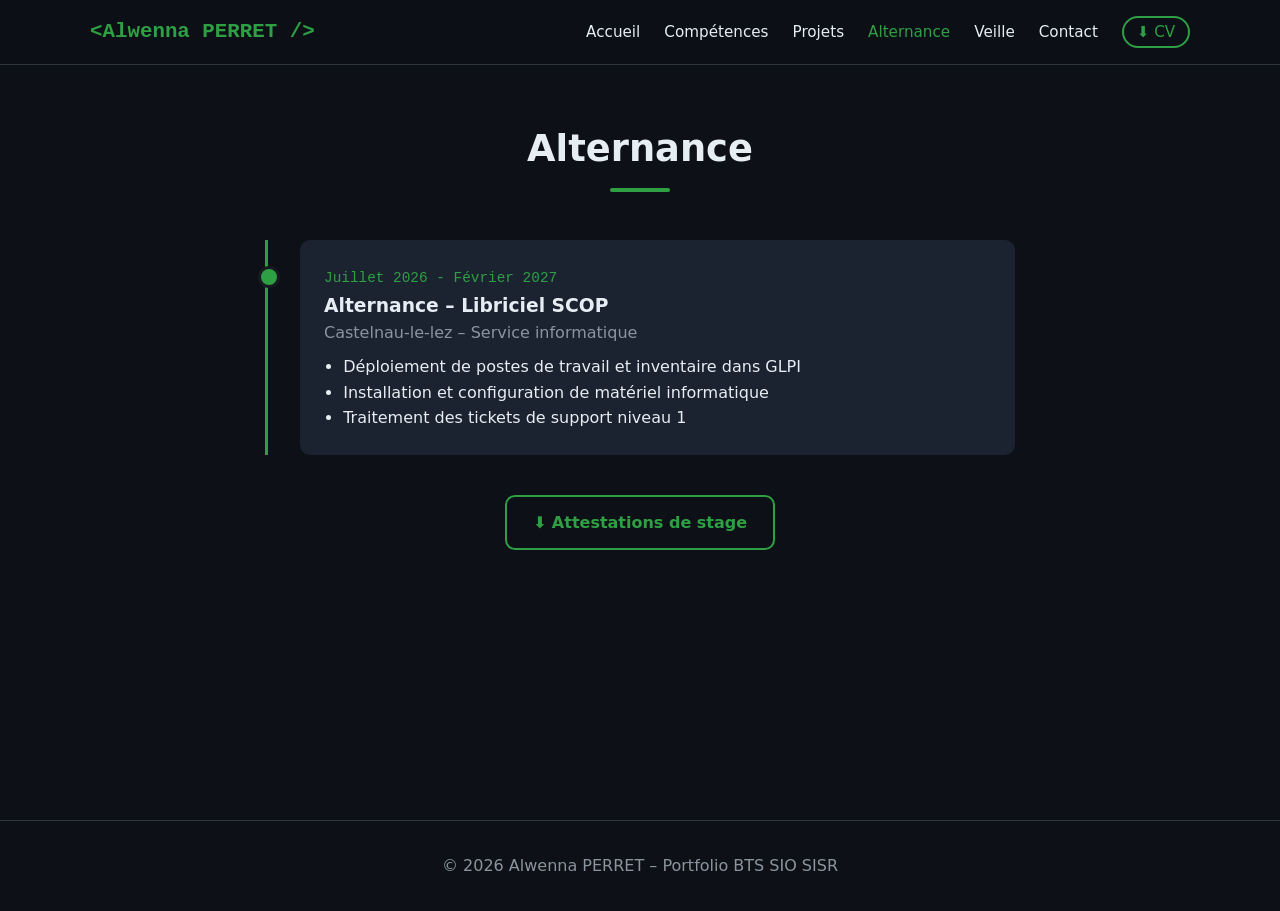
==== alternance.html @ 08a2ea28 "Add files via upload" ====
<!DOCTYPE html>
<html lang="fr">
<head>
  <meta charset="UTF-8">
  <meta name="viewport" content="width=device-width, initial-scale=1.0">
  <title>Stages – Alwenna PERRET | BTS SIO SISR</title>
  <link rel="stylesheet" href="style.css">
</head>
<body>

  <!-- ========== MENU (identique sur toutes les pages) ========== -->
  <header class="header">
    <nav class="nav container">
      <a href="index.html" class="logo">&lt;Alwenna PERRET /&gt;</a>
      <button class="burger" id="burger" aria-label="Ouvrir le menu">
        <span></span><span></span><span></span>
      </button>
      <ul class="nav-links" id="navLinks">
        <li><a href="index.html">Accueil</a></li>
        <li><a href="competences.html">Compétences</a></li>
        <li><a href="projets.html">Projets</a></li>
        <li><a href="alternance.html">Alternance</a></li>
        <li><a href="veille.html">Veille</a></li>
        <li><a href="contact.html">Contact</a></li>
        <li><a href="Cv Alternance.pdf" download="Cv Alternance.pdf" class="nav-cv">⬇ CV</a></li>
      </ul>
    </nav>
  </header>

  <main>

    <section class="section page">
      <div class="container">
        <h1 class="section-title">Alternance</h1>
        <div class="timeline">
          <div class="timeline-item">
            <span class="timeline-date">Juillet 2026 - Février 2027</span>
            <h3>Alternance  – Libriciel SCOP</h3>
            <p>Castelnau-le-lez – Service informatique</p>
            <ul>
              <li>Déploiement de postes de travail et inventaire dans GLPI</li>
              <li>Installation et configuration de matériel informatique</li>
              <li>Traitement des tickets de support niveau 1</li>
            </ul>
          </div>
        </div>
        <p class="center">
          <a href="docs/attestation-stage.pdf" download class="btn btn-outline">⬇ Attestations de stage</a>
        </p>
      </div>
    </section>

  </main>

  <button class="back-top" id="backTop" aria-label="Retour en haut">↑</button>

  <footer class="footer">
    <p>© <span id="year"></span> Alwenna PERRET – Portfolio BTS SIO SISR</p>
  </footer>

  <script src="script.js"></script>
</body>
</html>
---- style.css ----
/* ===================== VARIABLES ===================== */
:root {
  --bg: #0d1117;
  --bg-alt: #161b22;
  --card: #1c2330;
  --text: #e6edf3;
  --muted: #8b949e;
  --accent: #2ea043;
  --accent-2: #58a6ff;
  --radius: 10px;
  --font: "Segoe UI", system-ui, -apple-system, sans-serif;
  --mono: "Consolas", "Courier New", monospace;
}

* { margin: 0; padding: 0; box-sizing: border-box; }
html { scroll-behavior: smooth; }
body { font-family: var(--font); background: var(--bg); color: var(--text); line-height: 1.6; }
a { color: var(--accent-2); text-decoration: none; }
a:hover { text-decoration: underline; }
.container { width: 90%; max-width: 1100px; margin: 0 auto; }
.accent { color: var(--accent); }
.center { text-align: center; margin-top: 2rem; }

/* ===================== NAVIGATION ===================== */
.header {
  position: fixed; top: 0; width: 100%; z-index: 100;
  background: rgba(13, 17, 23, 0.9); backdrop-filter: blur(8px);
  border-bottom: 1px solid #30363d;
}
.nav { display: flex; justify-content: space-between; align-items: center; height: 64px; }
.logo { font-family: var(--mono); font-size: 1.3rem; font-weight: bold; color: var(--accent); }
.logo:hover { text-decoration: none; }
.nav-links { display: flex; list-style: none; gap: 1.5rem; }
.nav-links a { color: var(--text); font-size: 0.95rem; transition: color .2s; }
.nav-links a:hover, .nav-links a.active { color: var(--accent); text-decoration: none; }
.burger { display: none; background: none; border: none; cursor: pointer; flex-direction: column; gap: 5px; }
.burger span { width: 26px; height: 3px; background: var(--text); border-radius: 2px; transition: .3s; }

/* ===================== ACCUEIL ===================== */
.hero {
  min-height: 100vh; display: flex; align-items: center;
  background: radial-gradient(circle at 70% 30%, rgba(46,160,67,.15), transparent 50%),
              radial-gradient(circle at 20% 80%, rgba(88,166,255,.12), transparent 50%);
}
.terminal { font-family: var(--mono); color: var(--accent); margin-bottom: 1rem; }
.cursor { animation: blink 1s infinite; }
@keyframes blink { 50% { opacity: 0; } }
.hero h1 { font-size: clamp(2.5rem, 6vw, 4rem); line-height: 1.1; }
.hero h2 { font-size: clamp(1.2rem, 3vw, 1.6rem); color: var(--muted); font-weight: 400; margin: .5rem 0 1.5rem; }
.hero-text { max-width: 600px; margin-bottom: 2rem; }
.hero-buttons { display: flex; gap: 1rem; flex-wrap: wrap; }

/* ===================== BOUTONS ===================== */
.btn {
  display: inline-block; padding: .8rem 1.6rem; border-radius: var(--radius);
  font-weight: 600; cursor: pointer; transition: transform .2s, background .2s; border: 2px solid var(--accent);
  font-size: 1rem; font-family: var(--font);
}
.btn:hover { transform: translateY(-2px); text-decoration: none; }
.btn-primary { background: var(--accent); color: #fff; }
.btn-primary:hover { background: #238636; }
.btn-outline { background: transparent; color: var(--accent); }
.btn-outline:hover { background: rgba(46,160,67,.1); }

/* ===================== SECTIONS ===================== */
.section { padding: 6rem 0; }
.section-alt { background: var(--bg-alt); }
.section-title { font-size: 2rem; text-align: center; margin-bottom: 3rem; position: relative; }
.section-title::after {
  content: ""; display: block; width: 60px; height: 4px; background: var(--accent);
  margin: .6rem auto 0; border-radius: 2px;
}
.sub-title { font-size: 1.3rem; margin: 2.5rem 0 1.5rem; color: var(--accent-2); }

/* Apparition au scroll */
.reveal { opacity: 0; transform: translateY(30px); transition: opacity .7s, transform .7s; }
.reveal.visible { opacity: 1; transform: none; }

/* ===================== À PROPOS ===================== */
.about-grid { display: grid; grid-template-columns: 2fr 1fr; gap: 2.5rem; align-items: start; }
.about-text p { margin-bottom: 1rem; }
.about-info { list-style: none; background: var(--card); padding: 1.5rem; border-radius: var(--radius); }
.about-info li { padding: .5rem 0; border-bottom: 1px solid #30363d; }
.about-info li:last-child { border: none; }
.about-info span { margin-right: .5rem; }

/* ===================== COMPÉTENCES ===================== */
.skills-grid { display: grid; grid-template-columns: repeat(auto-fit, minmax(240px, 1fr)); gap: 1.5rem; }
.skill-card { background: var(--card); padding: 1.5rem; border-radius: var(--radius); border: 1px solid #30363d; }
.skill-card h4 { margin-bottom: 1rem; font-size: 1.1rem; }
.skill { margin-bottom: 1rem; font-size: .9rem; }
.bar { height: 8px; background: #30363d; border-radius: 4px; overflow: hidden; margin-top: .3rem; }
.fill { height: 100%; width: 0; background: linear-gradient(90deg, var(--accent), var(--accent-2)); transition: width 1.2s ease; }

.ref-grid { display: grid; grid-template-columns: repeat(auto-fit, minmax(300px, 1fr)); gap: 1rem; }
.ref-card { background: var(--card); padding: 1rem 1.2rem; border-radius: var(--radius); border-left: 4px solid var(--accent); display: flex; gap: 1rem; align-items: center; }
.ref-num { font-family: var(--mono); color: var(--accent); font-weight: bold; }

/* ===================== PROJETS ===================== */
.filters { display: flex; justify-content: center; gap: .8rem; margin-bottom: 2rem; flex-wrap: wrap; }
.filter {
  background: var(--card); color: var(--text); border: 1px solid #30363d;
  padding: .5rem 1.2rem; border-radius: 20px; cursor: pointer; font-family: var(--font); transition: .2s;
}
.filter:hover, .filter.active { background: var(--accent); border-color: var(--accent); }
.projects-grid { display: grid; grid-template-columns: repeat(auto-fill, minmax(300px, 1fr)); gap: 1.5rem; }
.project-card {
  background: var(--card); border-radius: var(--radius); padding: 1.5rem; border: 1px solid #30363d;
  display: flex; flex-direction: column; transition: transform .25s, border-color .25s;
}
.project-card:hover { transform: translateY(-5px); border-color: var(--accent); }
.project-card.hidden { display: none; }
.project-icon { font-size: 2rem; margin-bottom: .5rem; }
.project-card h3 { margin-bottom: .5rem; }
.project-card p { color: var(--muted); font-size: .95rem; flex-grow: 1; }
.tags { display: flex; flex-wrap: wrap; gap: .4rem; margin: 1rem 0; }
.tag { background: rgba(88,166,255,.15); color: var(--accent-2); font-size: .75rem; padding: .2rem .6rem; border-radius: 12px; font-family: var(--mono); }
.project-card .btn { padding: .5rem 1rem; font-size: .9rem; align-self: flex-start; }

/* ===================== MODAL ===================== */
.modal {
  display: none; position: fixed; inset: 0; background: rgba(0,0,0,.75); z-index: 200;
  align-items: center; justify-content: center; padding: 1rem;
}
.modal.open { display: flex; }
.modal-content {
  background: var(--bg-alt); border-radius: var(--radius); padding: 2rem; max-width: 650px; width: 100%;
  max-height: 85vh; overflow-y: auto; position: relative; border: 1px solid #30363d;
}
.modal-close { position: absolute; top: 1rem; right: 1rem; background: none; border: none; color: var(--text); font-size: 2rem; cursor: pointer; }
.modal-content h3 { margin-bottom: 1rem; color: var(--accent); }
.modal-content h4 { margin: 1.2rem 0 .5rem; color: var(--accent-2); }
.modal-content ul { padding-left: 1.2rem; }

/* ===================== STAGES ===================== */
.timeline { position: relative; max-width: 750px; margin: 0 auto; padding-left: 2rem; border-left: 3px solid var(--accent); }
.timeline-item { position: relative; margin-bottom: 2.5rem; background: var(--card); padding: 1.5rem; border-radius: var(--radius); }
.timeline-item::before {
  content: ""; position: absolute; left: calc(-2rem - 10px); top: 1.6rem;
  width: 16px; height: 16px; background: var(--accent); border-radius: 50%; border: 3px solid var(--bg-alt);
}
.timeline-date { font-family: var(--mono); color: var(--accent); font-size: .9rem; }
.timeline-item p { color: var(--muted); margin-bottom: .5rem; }
.timeline-item ul { padding-left: 1.2rem; }

/* ===================== VEILLE ===================== */
.veille-box { background: var(--card); padding: 2rem; border-radius: var(--radius); max-width: 800px; margin: 0 auto; border-top: 4px solid var(--accent-2); }
.veille-box h3 { margin-bottom: 1rem; }
.veille-box p { margin-bottom: .8rem; }

/* ===================== CONTACT ===================== */
.contact-grid { display: grid; grid-template-columns: 1fr 1.5fr; gap: 2.5rem; }
.contact-info p { margin-bottom: 1rem; font-size: 1.05rem; }
.contact-form { display: flex; flex-direction: column; gap: 1rem; }
.contact-form input, .contact-form textarea {
  background: var(--card); border: 1px solid #30363d; color: var(--text);
  padding: .8rem; border-radius: var(--radius); font-family: var(--font); font-size: 1rem;
}
.contact-form input:focus, .contact-form textarea:focus { outline: none; border-color: var(--accent); }
.form-msg { font-size: .9rem; min-height: 1.2rem; }
.form-msg.error { color: #f85149; }
.form-msg.success { color: var(--accent); }

/* ===================== DIVERS ===================== */
.back-top {
  position: fixed; bottom: 1.5rem; right: 1.5rem; width: 45px; height: 45px; border-radius: 50%;
  background: var(--accent); color: #fff; border: none; font-size: 1.3rem; cursor: pointer;
  opacity: 0; pointer-events: none; transition: opacity .3s;
}
.back-top.show { opacity: 1; pointer-events: auto; }
.footer { text-align: center; padding: 2rem 0; color: var(--muted); border-top: 1px solid #30363d; }

/* ===================== MULTI-PAGES ===================== */
/* Les pages internes commencent sous le menu fixe */
.page { padding-top: 120px; min-height: calc(100vh - 80px); }
h1.section-title { font-size: 2.3rem; }

/* Bouton CV dans le menu */
.nav-links a.nav-cv {
  border: 2px solid var(--accent); padding: .3rem .8rem; border-radius: 20px; color: var(--accent);
}
.nav-links a.nav-cv:hover { background: var(--accent); color: #fff; }

/* Cartes de l'accueil qui mènent vers les autres pages */
.home-grid { display: grid; grid-template-columns: repeat(auto-fit, minmax(190px, 1fr)); gap: 1.5rem; }
.home-card {
  background: var(--card); border: 1px solid #30363d; border-radius: var(--radius);
  padding: 1.8rem 1.2rem; text-align: center; color: var(--text); transition: transform .25s, border-color .25s;
}
.home-card:hover { transform: translateY(-5px); border-color: var(--accent); text-decoration: none; }
.home-card span { font-size: 2.2rem; }
.home-card h3 { margin: .6rem 0 .4rem; color: var(--accent); }
.home-card p { color: var(--muted); font-size: .9rem; }

/* Savoir-être */
.soft-grid { display: flex; flex-wrap: wrap; gap: .8rem; }
.soft { background: rgba(46,160,67,.15); color: var(--accent); padding: .5rem 1.1rem; border-radius: 20px; font-weight: 600; }

/* Articles de veille */
.veille-box h2 { margin-bottom: 1rem; font-size: 1.4rem; }
.articles { display: grid; grid-template-columns: repeat(auto-fit, minmax(260px, 1fr)); gap: 1.5rem; }
.article-card { background: var(--card); padding: 1.5rem; border-radius: var(--radius); border: 1px solid #30363d; }
.article-card h3 { margin: .4rem 0; }
.article-card p { color: var(--muted); margin-bottom: .8rem; }

/* ===================== RESPONSIVE ===================== */
@media (max-width: 800px) {
  .burger { display: flex; }
  .nav-links {
    position: fixed; top: 64px; right: 0; height: calc(100vh - 64px); width: 70%;
    background: var(--bg-alt); flex-direction: column; padding: 2rem; gap: 1.5rem;
    transform: translateX(100%); transition: transform .3s;
  }
  .nav-links.open { transform: translateX(0); }
  .burger.open span:nth-child(1) { transform: rotate(45deg) translate(5px, 6px); }
  .burger.open span:nth-child(2) { opacity: 0; }
  .burger.open span:nth-child(3) { transform: rotate(-45deg) translate(5px, -6px); }
  .about-grid, .contact-grid { grid-template-columns: 1fr; }
}
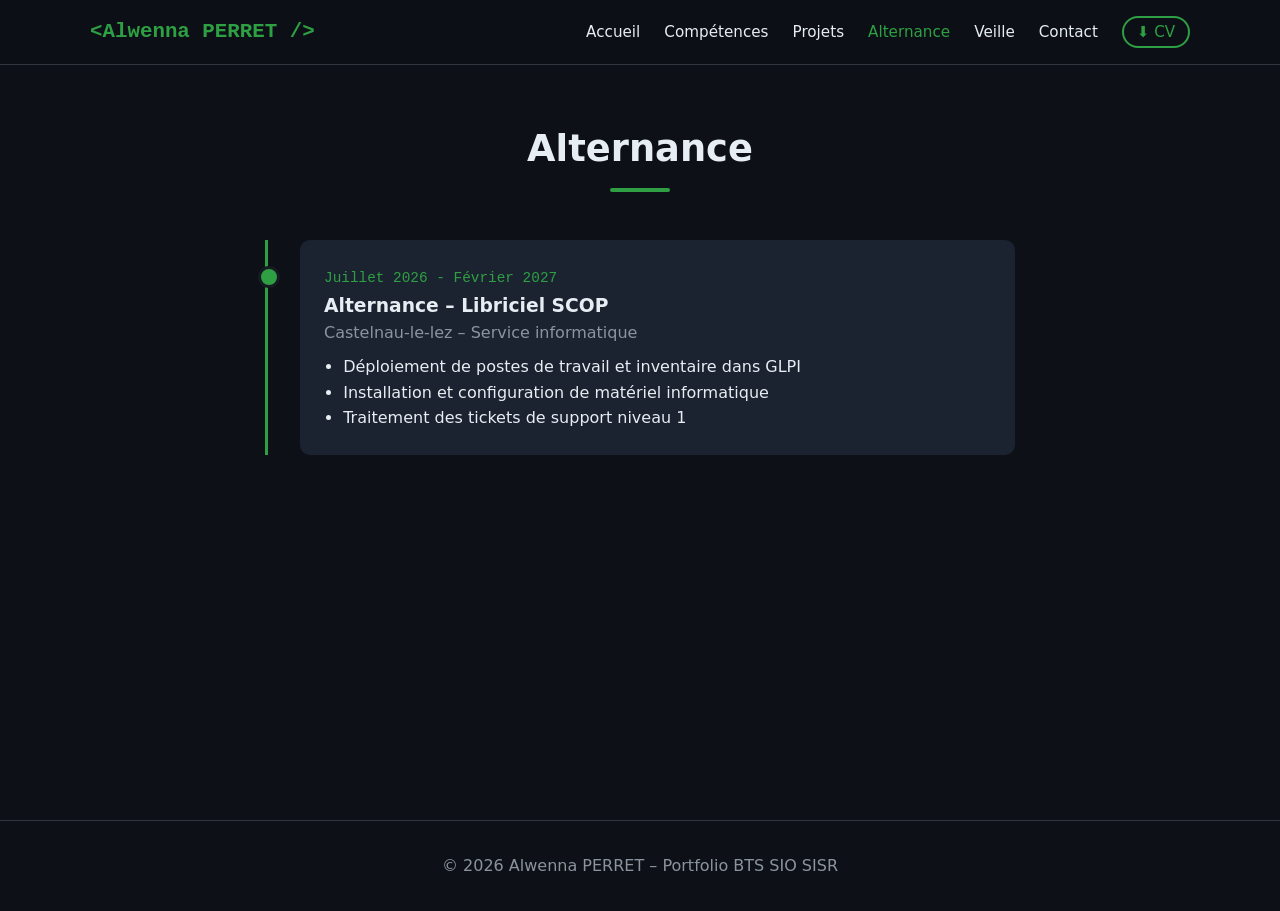
==== commit 81199c9c: "Add files via upload" ====
--- a/alternance.html
+++ b/alternance.html
@@ -44,9 +44,6 @@
             </ul>
           </div>
         </div>
-        <p class="center">
-          <a href="docs/attestation-stage.pdf" download class="btn btn-outline">⬇ Attestations de stage</a>
-        </p>
       </div>
     </section>
 
